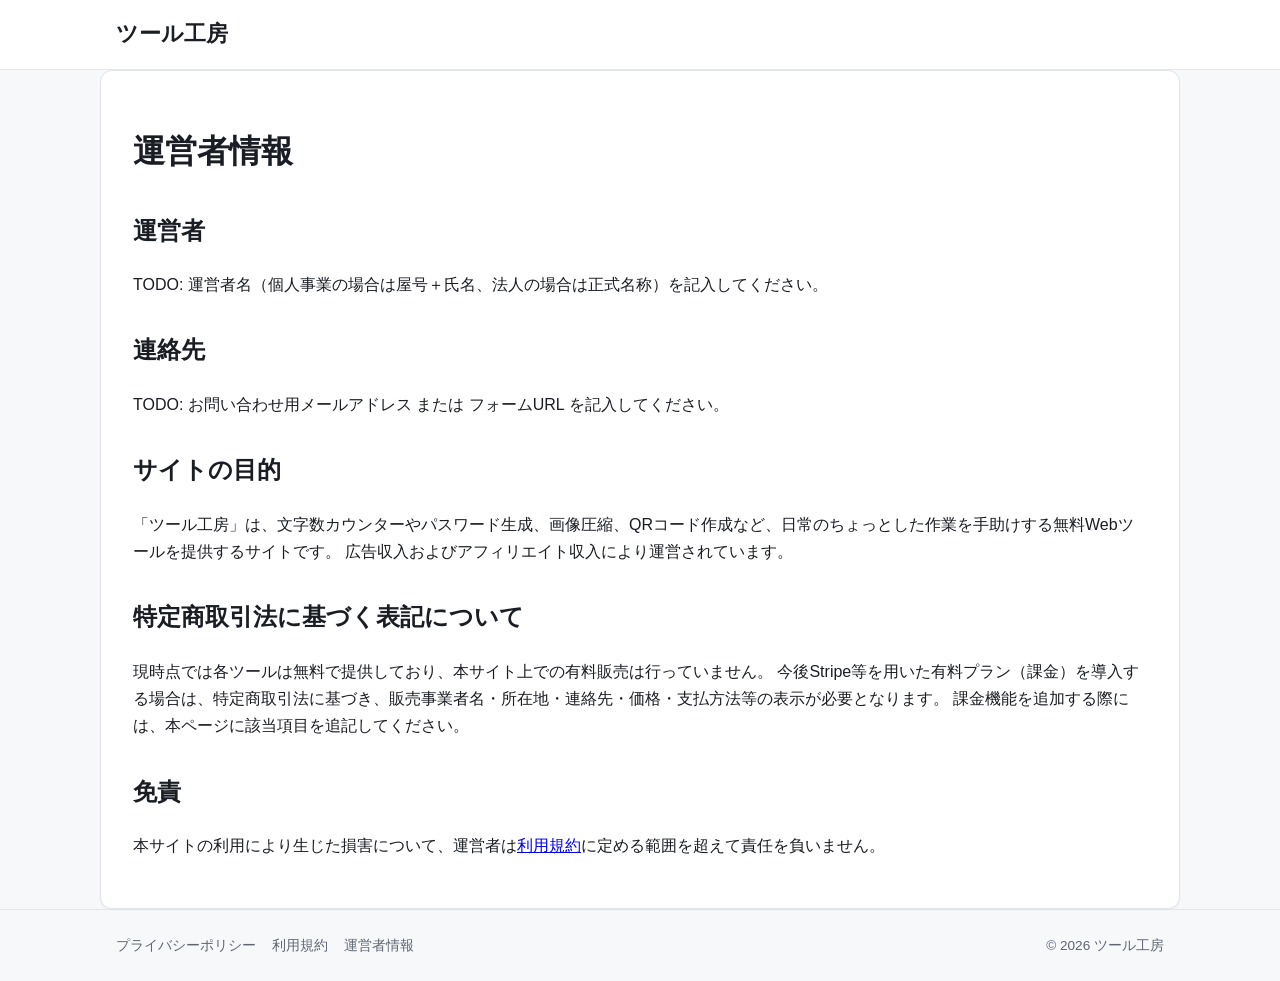
==== operator.html @ de5c1a45 "feat: ツール工房 公式トップ（ハブ）公開 全11ツールへのリンク集・AdSense審査用ホームページ（プライバシーポリシー/運営者情報/ads.txt 同梱）。  Co-Authored-By:" ====
<!DOCTYPE html>
<html lang="ja">
<head>
<meta charset="UTF-8">
<meta name="viewport" content="width=device-width, initial-scale=1">
<title>運営者情報｜ツール工房</title>
<meta name="description" content="ツール工房の運営者情報・連絡先について。">
<link rel="canonical" href="https://ai-kaihatsubu.github.io/operator.html">
<link rel="stylesheet" href="style.css">
</head>
<body class="legal-page">
<header class="site-header">
  <div class="container header-inner">
    <h1 class="logo"><a href="index.html">ツール工房</a></h1>
  </div>
</header>
<main class="container">
  <h1>運営者情報</h1>

  <h2>運営者</h2>
  <p>TODO: 運営者名（個人事業の場合は屋号＋氏名、法人の場合は正式名称）を記入してください。</p>

  <h2>連絡先</h2>
  <p>TODO: お問い合わせ用メールアドレス または フォームURL を記入してください。</p>

  <h2>サイトの目的</h2>
  <p>
    「ツール工房」は、文字数カウンターやパスワード生成、画像圧縮、QRコード作成など、日常のちょっとした作業を手助けする無料Webツールを提供するサイトです。
    広告収入およびアフィリエイト収入により運営されています。
  </p>

  <h2>特定商取引法に基づく表記について</h2>
  <p>
    現時点では各ツールは無料で提供しており、本サイト上での有料販売は行っていません。
    今後Stripe等を用いた有料プラン（課金）を導入する場合は、特定商取引法に基づき、販売事業者名・所在地・連絡先・価格・支払方法等の表示が必要となります。
    課金機能を追加する際には、本ページに該当項目を追記してください。
  </p>

  <h2>免責</h2>
  <p>本サイトの利用により生じた損害について、運営者は<a href="terms.html">利用規約</a>に定める範囲を超えて責任を負いません。</p>
</main>
<footer class="site-footer">
  <div class="container footer-inner">
    <nav aria-label="フッターリンク">
      <a href="privacy.html">プライバシーポリシー</a>
      <a href="terms.html">利用規約</a>
      <a href="operator.html">運営者情報</a>
    </nav>
    <p class="copyright">&copy; 2026 ツール工房</p>
  </div>
</footer>
<script src="app.js" defer></script>
</body>
</html>
---- style.css ----
/* ============================================
   ツール工房 ハブ : style.css
   CSS変数によるテーマ管理 / レスポンシブ / モバイルファースト
   外部CDN不使用
   ============================================ */

:root {
  /* カラー（ライト） */
  --color-bg: #f7f8fa;
  --color-surface: #ffffff;
  --color-text: #1a1d23;
  --color-text-muted: #5f6672;
  --color-border: #e2e5ea;
  --color-primary: #2563eb;
  --color-primary-hover: #1d4ed8;
  --color-accent: #f59e0b;
  --color-danger: #dc2626;
  --color-success: #16a34a;

  /* レイアウト */
  --max-width: 1080px;
  --radius: 12px;
  --radius-sm: 6px;
  --space-1: 4px;
  --space-2: 8px;
  --space-3: 16px;
  --space-4: 24px;
  --space-5: 32px;
  --space-6: 48px;

  /* タイポグラフィ */
  --font-base: -apple-system, BlinkMacSystemFont, "Segoe UI", "Hiragino Sans",
    "Hiragino Kaku Gothic ProN", "Noto Sans JP", Meiryo, sans-serif;
  --font-mono: "SFMono-Regular", Consolas, "Liberation Mono", Menlo, monospace;

  --shadow-sm: 0 1px 2px rgba(0, 0, 0, 0.06);
  --shadow-md: 0 4px 12px rgba(0, 0, 0, 0.08);

  --transition: 0.15s ease;
}

[data-theme="dark"] {
  --color-bg: #14161a;
  --color-surface: #1e2127;
  --color-text: #eef0f3;
  --color-text-muted: #9aa2b1;
  --color-border: #2c3038;
  --color-primary: #5b8def;
  --color-primary-hover: #7ba3f2;
  --shadow-sm: 0 1px 2px rgba(0, 0, 0, 0.4);
  --shadow-md: 0 4px 16px rgba(0, 0, 0, 0.5);
}

* {
  box-sizing: border-box;
}

html {
  -webkit-text-size-adjust: 100%;
}

body {
  margin: 0;
  font-family: var(--font-base);
  background: var(--color-bg);
  color: var(--color-text);
  line-height: 1.7;
  transition: background var(--transition), color var(--transition);
  -webkit-font-smoothing: antialiased;
  padding-bottom: env(safe-area-inset-bottom);
}

.container {
  max-width: var(--max-width);
  margin: 0 auto;
  padding: 0 var(--space-3);
}

/* Skip link */
.skip-link {
  position: absolute;
  left: -999px;
  top: auto;
}
.skip-link:focus {
  left: var(--space-2);
  top: var(--space-2);
  z-index: 1000;
  background: var(--color-primary);
  color: #fff;
  padding: var(--space-2) var(--space-3);
  border-radius: var(--radius-sm);
}

/* Header */
.site-header {
  border-bottom: 1px solid var(--color-border);
  background: var(--color-surface);
  position: sticky;
  top: 0;
  z-index: 100;
}

.header-inner {
  display: flex;
  align-items: center;
  justify-content: space-between;
  padding-top: var(--space-3);
  padding-bottom: var(--space-3);
  gap: var(--space-3);
}

.logo-area {
  display: flex;
  flex-direction: column;
  gap: 2px;
}

.logo {
  font-size: 1.35rem;
  font-weight: 700;
  margin: 0;
}
.logo a {
  color: inherit;
  text-decoration: none;
}

.tagline {
  font-size: 0.8rem;
  color: var(--color-text-muted);
  margin: 0;
}

.header-actions button {
  border: 1px solid var(--color-border);
  background: var(--color-surface);
  color: var(--color-text);
  border-radius: var(--radius-sm);
  width: 40px;
  height: 40px;
  font-size: 1.1rem;
  cursor: pointer;
  transition: background var(--transition), border-color var(--transition);
  flex-shrink: 0;
}
.header-actions button:hover {
  background: var(--color-bg);
}
.header-actions button:focus-visible,
a:focus-visible,
button:focus-visible,
input:focus-visible,
textarea:focus-visible,
select:focus-visible {
  outline: 3px solid var(--color-primary);
  outline-offset: 2px;
}

/* Main */
main {
  padding-top: var(--space-4);
  padding-bottom: var(--space-6);
}

/* Hero / Intro */
.hero {
  background: var(--color-surface);
  border: 1px solid var(--color-border);
  border-radius: var(--radius);
  padding: var(--space-5);
  margin-bottom: var(--space-4);
  box-shadow: var(--shadow-sm);
  text-align: center;
}
.hero h2 {
  font-size: 1.5rem;
  margin: 0 0 var(--space-2);
}
.hero p {
  margin: 0 auto;
  max-width: 640px;
  color: var(--color-text-muted);
}

.value-list {
  display: flex;
  flex-wrap: wrap;
  justify-content: center;
  gap: var(--space-2);
  margin-top: var(--space-4);
  padding: 0;
  list-style: none;
}
.value-list li {
  background: var(--color-bg);
  border: 1px solid var(--color-border);
  border-radius: var(--radius-sm);
  padding: var(--space-1) var(--space-3);
  font-size: 0.85rem;
  color: var(--color-text);
}

/* セクション見出し */
.section-heading {
  font-size: 1.1rem;
  margin: var(--space-5) 0 var(--space-3);
}
.section-heading:first-of-type {
  margin-top: 0;
}

/* オールインワン推しカード */
.featured-card {
  display: flex;
  align-items: center;
  gap: var(--space-4);
  background: var(--color-surface);
  border: 2px solid var(--color-primary);
  border-radius: var(--radius);
  padding: var(--space-4);
  margin-bottom: var(--space-4);
  box-shadow: var(--shadow-md);
  text-decoration: none;
  color: var(--color-text);
  transition: transform var(--transition), box-shadow var(--transition);
}
.featured-card:hover {
  transform: translateY(-2px);
  box-shadow: var(--shadow-md), 0 0 0 4px rgba(37, 99, 235, 0.08);
}
.featured-card .card-icon {
  font-size: 2.5rem;
  flex-shrink: 0;
}
.featured-card .card-body h3 {
  margin: 0 0 var(--space-1);
  font-size: 1.15rem;
}
.featured-card .card-body p {
  margin: 0;
  color: var(--color-text-muted);
  font-size: 0.9rem;
}
.featured-badge {
  display: inline-block;
  background: var(--color-primary);
  color: #fff;
  font-size: 0.7rem;
  font-weight: 700;
  border-radius: var(--radius-sm);
  padding: 2px 8px;
  margin-bottom: var(--space-1);
}

/* カードグリッド */
.tool-grid {
  display: grid;
  grid-template-columns: repeat(auto-fill, minmax(220px, 1fr));
  gap: var(--space-3);
  margin-bottom: var(--space-4);
}

.tool-card {
  display: flex;
  flex-direction: column;
  gap: var(--space-2);
  background: var(--color-surface);
  border: 1px solid var(--color-border);
  border-radius: var(--radius);
  padding: var(--space-4);
  box-shadow: var(--shadow-sm);
  transition: transform var(--transition), box-shadow var(--transition);
}
.tool-card:hover {
  transform: translateY(-2px);
  box-shadow: var(--shadow-md);
}
.tool-card .card-icon {
  font-size: 1.8rem;
}
.tool-card h3 {
  margin: 0;
  font-size: 1rem;
}
.tool-card p {
  margin: 0;
  color: var(--color-text-muted);
  font-size: 0.85rem;
  flex-grow: 1;
}

/* このサイトについて */
.about-box {
  background: var(--color-surface);
  border: 1px solid var(--color-border);
  border-radius: var(--radius);
  padding: var(--space-4);
  margin-bottom: var(--space-4);
  box-shadow: var(--shadow-sm);
}
.about-box h2 {
  font-size: 1.1rem;
  margin-top: 0;
}

/* 広告枠 */
.ad-slot {
  max-width: var(--max-width);
  margin: var(--space-3) auto;
  padding: 0 var(--space-3);
}
.ad-placeholder {
  border: 1px dashed var(--color-border);
  border-radius: var(--radius-sm);
  text-align: center;
  padding: var(--space-3);
  color: var(--color-text-muted);
  font-size: 0.85rem;
  margin: 0;
}

/* ボタン */
.btn {
  display: inline-block;
  border: none;
  border-radius: var(--radius-sm);
  padding: var(--space-2) var(--space-4);
  font-size: 1rem;
  font-weight: 600;
  cursor: pointer;
  transition: background var(--transition), opacity var(--transition);
  min-height: 44px;
  text-decoration: none;
  text-align: center;
}
.btn-primary {
  background: var(--color-primary);
  color: #fff;
}
.btn-primary:hover {
  background: var(--color-primary-hover);
}
.btn-secondary {
  background: var(--color-bg);
  color: var(--color-text);
  border: 1px solid var(--color-border);
}
.btn-secondary:hover {
  background: var(--color-border);
}
.btn-block {
  display: block;
  width: 100%;
}

/* Footer */
.site-footer {
  border-top: 1px solid var(--color-border);
  padding: var(--space-4) 0;
  color: var(--color-text-muted);
  font-size: 0.85rem;
}
.footer-inner {
  display: flex;
  flex-wrap: wrap;
  gap: var(--space-3);
  justify-content: space-between;
  align-items: center;
}
.footer-inner nav {
  display: flex;
  gap: var(--space-3);
  flex-wrap: wrap;
}
.footer-inner a {
  color: var(--color-text-muted);
  text-decoration: none;
}
.footer-inner a:hover {
  text-decoration: underline;
}
.copyright {
  margin: 0;
}

/* 法務ページ用 */
.legal-page main {
  background: var(--color-surface);
  border: 1px solid var(--color-border);
  border-radius: var(--radius);
  padding: var(--space-5);
  box-shadow: var(--shadow-sm);
}
.legal-page h2 {
  margin-top: var(--space-5);
}
.legal-page h2:first-child {
  margin-top: 0;
}

/* レスポンシブ */
@media (max-width: 600px) {
  :root {
    --space-4: 16px;
    --space-5: 24px;
  }
  .logo {
    font-size: 1.1rem;
  }
  .featured-card {
    flex-direction: column;
    text-align: center;
  }
  .btn {
    width: 100%;
  }
}
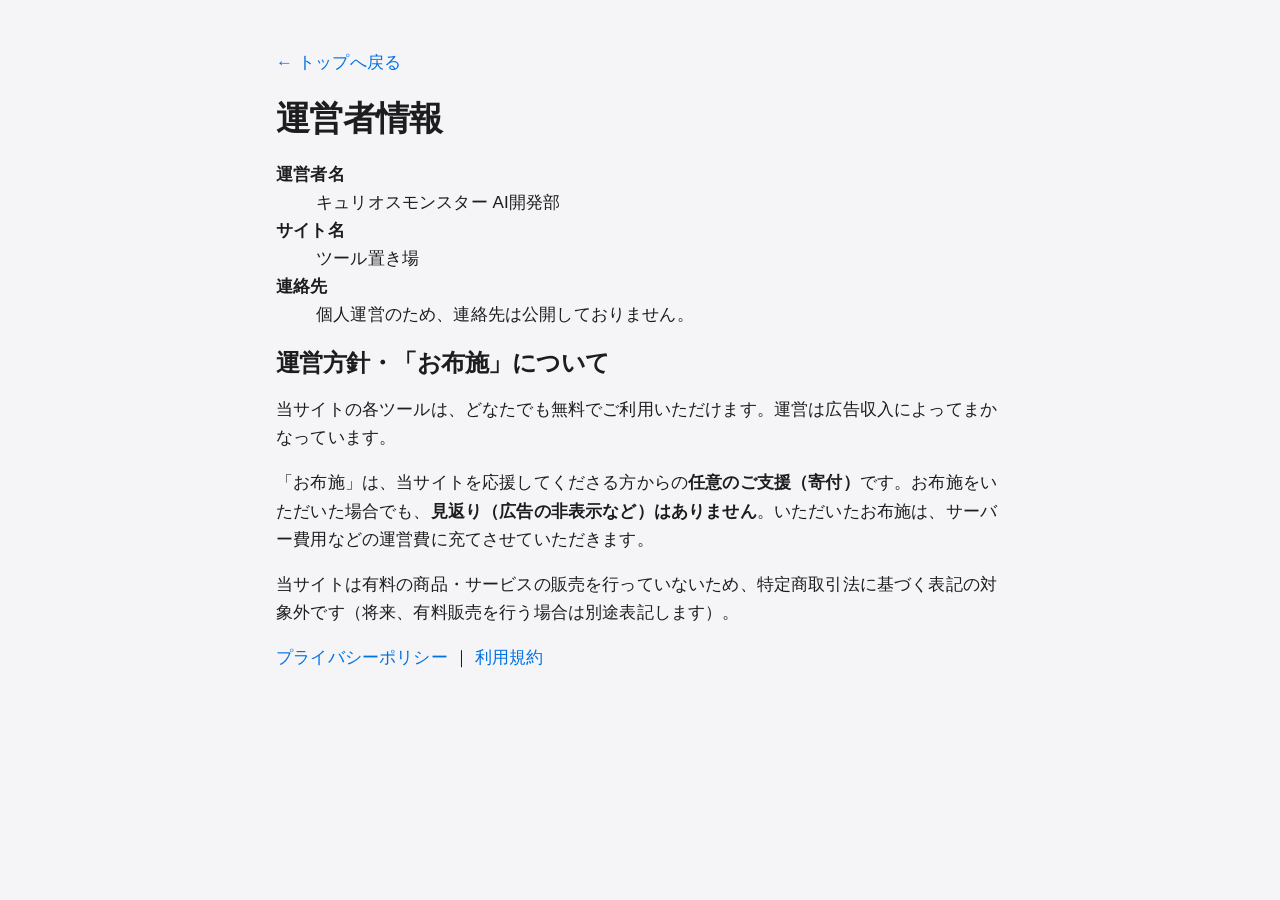
==== commit 2612c5ce: "rebrand: ツール工房→ツール置き場（運営: キュリオスモンスター AI開発部）／課金→お布施（任意の寄付・見返りなし） Co-Authored-By: Claude Opus 4.8 <nor" ====
--- a/operator.html
+++ b/operator.html
@@ -1,54 +1,29 @@
-<!DOCTYPE html>
+﻿<!DOCTYPE html>
 <html lang="ja">
 <head>
 <meta charset="UTF-8">
-<meta name="viewport" content="width=device-width, initial-scale=1">
-<title>運営者情報｜ツール工房</title>
-<meta name="description" content="ツール工房の運営者情報・連絡先について。">
-<link rel="canonical" href="https://ai-kaihatsubu.github.io/operator.html">
+<meta name="viewport" content="width=device-width, initial-scale=1, viewport-fit=cover">
+<title>運営者情報｜ツール置き場</title>
+<meta name="robots" content="noindex">
 <link rel="stylesheet" href="style.css">
 </head>
-<body class="legal-page">
-<header class="site-header">
-  <div class="container header-inner">
-    <h1 class="logo"><a href="index.html">ツール工房</a></h1>
-  </div>
-</header>
-<main class="container">
-  <h1>運営者情報</h1>
-
-  <h2>運営者</h2>
-  <p>TODO: 運営者名（個人事業の場合は屋号＋氏名、法人の場合は正式名称）を記入してください。</p>
-
-  <h2>連絡先</h2>
-  <p>TODO: お問い合わせ用メールアドレス または フォームURL を記入してください。</p>
-
-  <h2>サイトの目的</h2>
-  <p>
-    「ツール工房」は、文字数カウンターやパスワード生成、画像圧縮、QRコード作成など、日常のちょっとした作業を手助けする無料Webツールを提供するサイトです。
-    広告収入およびアフィリエイト収入により運営されています。
-  </p>
-
-  <h2>特定商取引法に基づく表記について</h2>
-  <p>
-    現時点では各ツールは無料で提供しており、本サイト上での有料販売は行っていません。
-    今後Stripe等を用いた有料プラン（課金）を導入する場合は、特定商取引法に基づき、販売事業者名・所在地・連絡先・価格・支払方法等の表示が必要となります。
-    課金機能を追加する際には、本ページに該当項目を追記してください。
-  </p>
-
-  <h2>免責</h2>
-  <p>本サイトの利用により生じた損害について、運営者は<a href="terms.html">利用規約</a>に定める範囲を超えて責任を負いません。</p>
+<body>
+<main class="container" style="max-width:760px;margin:0 auto;padding:32px 16px;">
+<p><a href="index.html">← トップへ戻る</a></p>
+<h1>運営者情報</h1>
+<dl>
+  <dt><strong>運営者名</strong></dt>
+  <dd>キュリオスモンスター AI開発部</dd>
+  <dt><strong>サイト名</strong></dt>
+  <dd>ツール置き場</dd>
+  <dt><strong>連絡先</strong></dt>
+  <dd>個人運営のため、連絡先は公開しておりません。</dd>
+</dl>
+<h2>運営方針・「お布施」について</h2>
+<p>当サイトの各ツールは、どなたでも無料でご利用いただけます。運営は広告収入によってまかなっています。</p>
+<p>「お布施」は、当サイトを応援してくださる方からの<strong>任意のご支援（寄付）</strong>です。お布施をいただいた場合でも、<strong>見返り（広告の非表示など）はありません</strong>。いただいたお布施は、サーバー費用などの運営費に充てさせていただきます。</p>
+<p>当サイトは有料の商品・サービスの販売を行っていないため、特定商取引法に基づく表記の対象外です（将来、有料販売を行う場合は別途表記します）。</p>
+<p><a href="privacy.html">プライバシーポリシー</a> ｜ <a href="terms.html">利用規約</a></p>
 </main>
-<footer class="site-footer">
-  <div class="container footer-inner">
-    <nav aria-label="フッターリンク">
-      <a href="privacy.html">プライバシーポリシー</a>
-      <a href="terms.html">利用規約</a>
-      <a href="operator.html">運営者情報</a>
-    </nav>
-    <p class="copyright">&copy; 2026 ツール工房</p>
-  </div>
-</footer>
-<script src="app.js" defer></script>
 </body>
-</html>
+</html>
--- a/style.css
+++ b/style.css
@@ -1,26 +1,26 @@
 /* ============================================
-   ツール工房 ハブ : style.css
+   ツール置き場 ハブ : style.css
    CSS変数によるテーマ管理 / レスポンシブ / モバイルファースト
    外部CDN不使用
    ============================================ */
 
 :root {
   /* カラー（ライト） */
-  --color-bg: #f7f8fa;
+  --color-bg: #f5f5f7;
   --color-surface: #ffffff;
-  --color-text: #1a1d23;
-  --color-text-muted: #5f6672;
-  --color-border: #e2e5ea;
-  --color-primary: #2563eb;
-  --color-primary-hover: #1d4ed8;
+  --color-text: #1d1d1f;
+  --color-text-muted: #6e6e73;
+  --color-border: #d2d2d7;
+  --color-primary: #0071e3;
+  --color-primary-hover: #0077ed;
   --color-accent: #f59e0b;
-  --color-danger: #dc2626;
-  --color-success: #16a34a;
+  --color-danger: #d70015;
+  --color-success: #1d9d52;
 
   /* レイアウト */
   --max-width: 1080px;
-  --radius: 12px;
-  --radius-sm: 6px;
+  --radius: 14px;
+  --radius-sm: 10px;
   --space-1: 4px;
   --space-2: 8px;
   --space-3: 16px;
@@ -29,26 +29,26 @@
   --space-6: 48px;
 
   /* タイポグラフィ */
-  --font-base: -apple-system, BlinkMacSystemFont, "Segoe UI", "Hiragino Sans",
-    "Hiragino Kaku Gothic ProN", "Noto Sans JP", Meiryo, sans-serif;
+  --font-base: -apple-system, BlinkMacSystemFont, "SF Pro JP", "SF Pro Text",
+    "Helvetica Neue", "Hiragino Sans", "Hiragino Kaku Gothic ProN", "Yu Gothic", Meiryo, sans-serif;
   --font-mono: "SFMono-Regular", Consolas, "Liberation Mono", Menlo, monospace;
 
-  --shadow-sm: 0 1px 2px rgba(0, 0, 0, 0.06);
-  --shadow-md: 0 4px 12px rgba(0, 0, 0, 0.08);
+  --shadow-sm: 0 1px 3px rgba(0, 0, 0, 0.06);
+  --shadow-md: 0 6px 24px rgba(0, 0, 0, 0.08);
 
   --transition: 0.15s ease;
 }
 
 [data-theme="dark"] {
-  --color-bg: #14161a;
-  --color-surface: #1e2127;
-  --color-text: #eef0f3;
-  --color-text-muted: #9aa2b1;
-  --color-border: #2c3038;
-  --color-primary: #5b8def;
-  --color-primary-hover: #7ba3f2;
-  --shadow-sm: 0 1px 2px rgba(0, 0, 0, 0.4);
-  --shadow-md: 0 4px 16px rgba(0, 0, 0, 0.5);
+  --color-bg: #000000;
+  --color-surface: #1c1c1e;
+  --color-text: #f5f5f7;
+  --color-text-muted: #a1a1a6;
+  --color-border: #3a3a3c;
+  --color-primary: #2997ff;
+  --color-primary-hover: #4aa8ff;
+  --shadow-sm: 0 1px 3px rgba(0, 0, 0, 0.5);
+  --shadow-md: 0 6px 24px rgba(0, 0, 0, 0.6);
 }
 
 * {
@@ -62,12 +62,43 @@
 body {
   margin: 0;
   font-family: var(--font-base);
+  font-size: 17px;
   background: var(--color-bg);
   color: var(--color-text);
-  line-height: 1.7;
+  line-height: 1.65;
+  letter-spacing: 0.01em;
   transition: background var(--transition), color var(--transition);
   -webkit-font-smoothing: antialiased;
+  -moz-osx-font-smoothing: grayscale;
   padding-bottom: env(safe-area-inset-bottom);
+}
+
+h1, h2, h3, h4 {
+  color: var(--color-text);
+  font-weight: 600;
+  letter-spacing: -0.022em;
+  line-height: 1.15;
+}
+h1 { font-size: 2.1rem; }
+h2 { font-size: 1.5rem; }
+h3 { font-size: 1.2rem; }
+p, li, label, td, th { color: var(--color-text); }
+small, .hint, .note, .conversion-note { color: var(--color-text-muted); }
+a { color: var(--color-primary); text-decoration: none; }
+a:hover { text-decoration: underline; }
+
+input, textarea, select {
+  font-family: inherit;
+  font-size: 1rem;
+  color: var(--color-text);
+  background: var(--color-surface);
+  border: 1px solid var(--color-border);
+  border-radius: var(--radius-sm);
+}
+input:focus, textarea:focus, select:focus {
+  outline: none;
+  border-color: var(--color-primary);
+  box-shadow: 0 0 0 3px rgba(0, 113, 227, 0.25);
 }
 
 .container {
@@ -324,19 +355,23 @@
 .btn {
   display: inline-block;
   border: none;
-  border-radius: var(--radius-sm);
+  border-radius: 980px;
   padding: var(--space-2) var(--space-4);
   font-size: 1rem;
-  font-weight: 600;
+  font-weight: 500;
   cursor: pointer;
-  transition: background var(--transition), opacity var(--transition);
+  transition: background var(--transition), opacity var(--transition), transform 0.05s ease;
   min-height: 44px;
   text-decoration: none;
   text-align: center;
 }
+.btn:active {
+  transform: scale(0.98);
+}
 .btn-primary {
   background: var(--color-primary);
   color: #fff;
+  border: 1px solid var(--color-primary);
 }
 .btn-primary:hover {
   background: var(--color-primary-hover);
